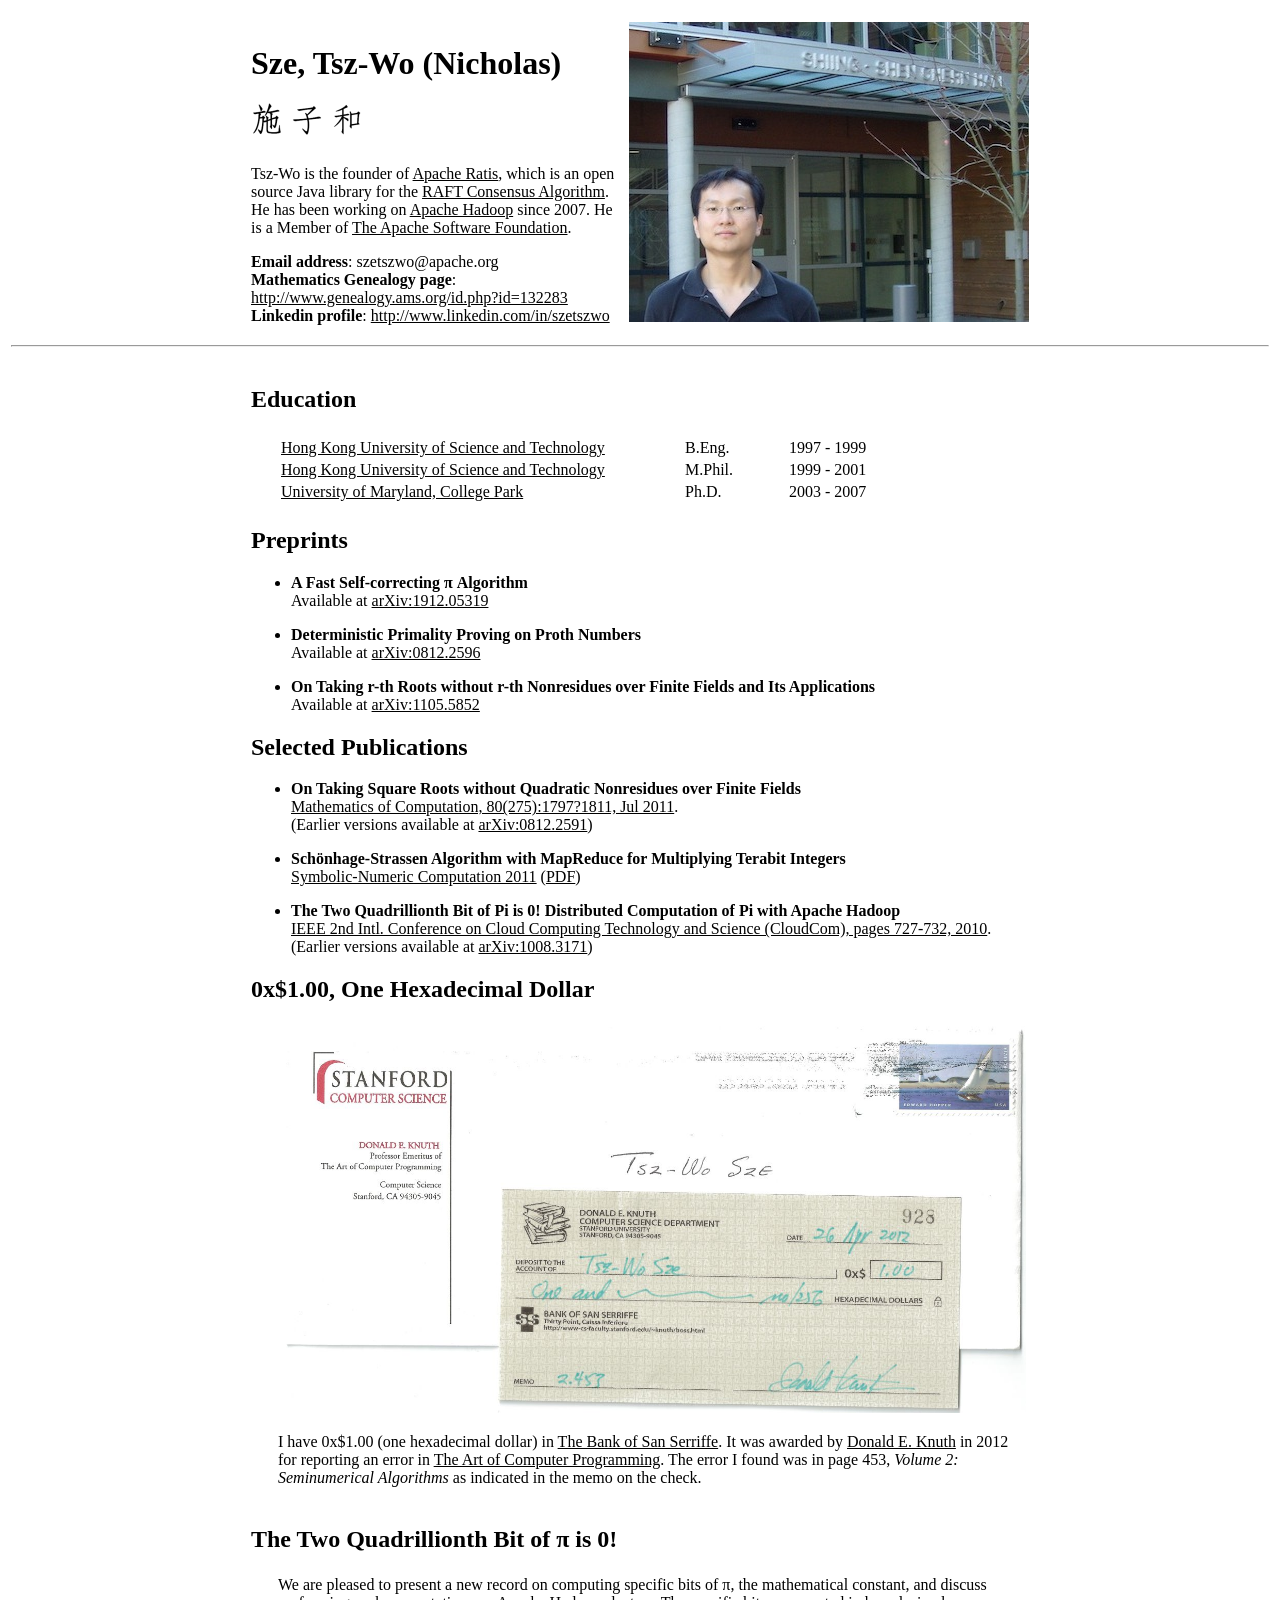
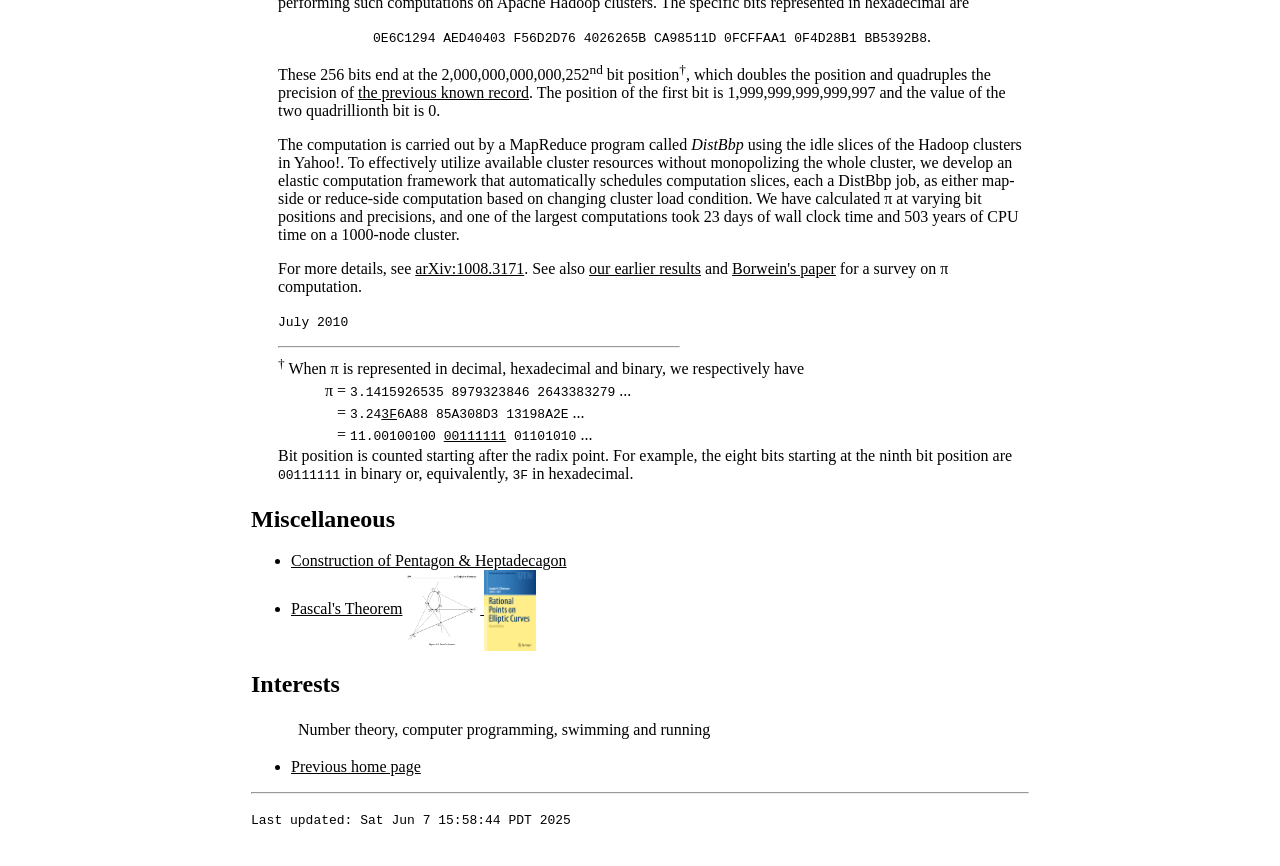
==== index.html @ ca6c29f5 "Add book cover." ====
<!DOCTYPE html PUBLIC "-//W3C//DTD XHTML 1.0 Strict//EN" "http://www.w3.org/TR/xhtml1/DTD/xhtml1-strict.dtd">
<html xmlns="http://www.w3.org/1999/xhtml">
<head>
  <meta http-equiv="Content-Type" content="text/html; charset=iso-8859-1" />
  <title>Sze, Tsz-Wo (Nicholas)</title>
  <link rel="ICON" href="./icons/sze32.png" />
  <link rel="SHORTCUT ICON" href="./icons/sze32.png" />
  <link rel="stylesheet" href="apache.css" type="text/css" />
</head>

<body>
<table width="100%"><tr><td>
<table cellspacing="10" class="W800C"><tr><td>
  <h1>Sze, Tsz-Wo (Nicholas)</h1>
  <h1>
    <img src="icons/sze32.png" title="Sze" alt="Sze" />
    <img src="icons/tsz32.png" title="Tsz" alt="Tsz" />
    <img src="icons/wo32.png" title="Wo" alt="Wo" />
  </h1>

  <p>Tsz-Wo is the founder of
  <a href="https://ratis.apache.org/">Apache Ratis</a>,
  which is an open source Java library for the <a href="https://raft.github.io/">RAFT Consensus Algorithm</a>.
  He has been working on <a href="http://hadoop.apache.org/">Apache Hadoop</a> since 2007.
  He is a Member of
  <a href="https://www.apache.org/">The Apache Software Foundation</a>.
  </p>

  <table border="0" cellpadding="0" cellspacing="0"><tr>
    <td><b>Email address</b>: sze</td>
    <td>tszwo</td>
    <td>@</td>
    <td>apache</td>
    <td>.</td>
    <td>org</td>
  </tr></table>
  <b>Mathematics Genealogy page</b>: <a href="http://www.genealogy.ams.org/id.php?id=132283">http://www.genealogy.ams.org/id.php?id=132283</a>
  <br />
  <b>Linkedin profile</b>: <a href="http://www.linkedin.com/in/szetszwo">http://www.linkedin.com/in/szetszwo</a>
</td><td>
  <img src="thumbnail.jpg" alt=":)" />
</td></tr></table>
<hr />
<table cellspacing="10" class="W800C"><tr><td>
<h2>Education</h2>
<table><tr><td><table>
  <tr><td class="W20"></td>
      <td class="W400"><a href="http://www.cse.ust.hk/">Hong Kong University of Science and Technology</a></td>
      <td class="W100">B.Eng.</td><td>1997 - 1999</td></tr>
  <tr><td></td>
      <td><a href="http://www.cse.ust.hk/">Hong Kong University of Science and Technology</a></td>
      <td>M.Phil.</td><td>1999 - 2001</td></tr>
  <tr><td></td>
      <td><a href="http://www.cs.umd.edu/">University of Maryland, College Park</a></td>
      <td>Ph.D.</td><td>2003 - 2007</td></tr>
</table></td></tr></table>
<h2>Preprints</h2>
<ul>
<li><p>
<b>A Fast Self-correcting &pi; Algorithm</b>
<br />Available at <a href="https://arxiv.org/abs/1912.05319">arXiv:1912.05319</a>
</p></li>
<li><p>
<b>Deterministic Primality Proving on Proth Numbers</b>
<br />Available at <a href="https://arxiv.org/abs/0812.2596">arXiv:0812.2596</a>
</p></li>
<li><p>
<b>On Taking r-th Roots without r-th Nonresidues over Finite Fields and Its Applications</b>
<br />Available at <a href="https://arxiv.org/abs/1105.5852">arXiv:1105.5852</a>
</p></li>
</ul>
<h2>Selected Publications</h2>
<ul>
<li><p>
<b>On Taking Square Roots without Quadratic Nonresidues over Finite Fields</b>
<br /><a href="http://www.ams.org/journals/mcom/2011-80-275/S0025-5718-2011-02419-1">Mathematics of Computation, 80(275):1797?1811, Jul 2011</a>.
<br />(Earlier versions available at <a href="http://arxiv.org/abs/0812.2591">arXiv:0812.2591</a>)
</p></li>

<li><p>
<b>Sch&ouml;nhage-Strassen Algorithm with MapReduce for Multiplying Terabit Integers</b>
<br /><a href="http://www.cargo.wlu.ca/SNC2011/papers.html">Symbolic-Numeric Computation 2011</a>
(<a href="ssmr20110430.pdf">PDF</a>)
</p></li>

<li><p>
<b>The Two Quadrillionth Bit of Pi is 0! Distributed Computation of Pi with Apache Hadoop</b>
<br /><a href="http://dx.doi.org/10.1109/CloudCom.2010.57">IEEE 2nd Intl. Conference on Cloud Computing Technology and Science (CloudCom), pages 727-732, 2010</a>.
<br />(Earlier versions available at <a href="http://arxiv.org/abs/1008.3171">arXiv:1008.3171</a>)
</p></li>
</ul>


<h2>0x$1.00, One Hexadecimal Dollar</h2>
<table width="100%"><tr>
  <td class="W20"></td><td>
  <a href="taocp20120426_125KB.jpg"><img src="taocp20120426_125KB.jpg" alt="The 0x$1.00 check." width="100%" /></a>
<p>
I have 0x$1.00 (one hexadecimal dollar) in
<a href="http://www-cs-faculty.stanford.edu/~uno/boss.html">The Bank of San Serriffe</a>.
It was awarded by 
<a href="http://www-cs-faculty.stanford.edu/~uno/">Donald E. Knuth</a>
in 2012
for reporting an error in
<a href="http://www-cs-faculty.stanford.edu/~uno/taocp.html">The Art of Computer Programming</a>.
The error I found was in page 453, <i>Volume 2: Seminumerical Algorithms</i>
as indicated in the memo on the check.
</p>
</td></tr></table>


<h2>The Two Quadrillionth Bit of &pi; is 0!</h2>
<table width="100%"><tr>
  <td class="W20"></td><td>
We are pleased to present a new record on computing specific bits of &pi;,
the mathematical constant,
and discuss performing such computations on Apache Hadoop clusters.
The specific bits represented in hexadecimal are
<p class="CENTER">
<tt>0E6C1294 AED40403 F56D2D76 4026265B CA98511D 0FCFFAA1 0F4D28B1 BB5392B8</tt>.
</p>
These 256 bits end at the 2,000,000,000,000,252<sup>nd</sup>
bit position<sup>&dagger;</sup>,
which doubles the position and quadruples the precision of
<a href="http://oldweb.cecm.sfu.ca/projects/pihex/announce1q.html">the previous known record</a>.
The position of the first bit is 1,999,999,999,999,997
and the value of the two quadrillionth bit is 0.
<p>
The computation is carried out by a MapReduce program called <i>DistBbp</i>
using the idle slices of the Hadoop clusters in Yahoo!.
To effectively utilize available cluster resources
without monopolizing the whole cluster,
we develop an elastic computation framework
that automatically schedules computation slices,
each a DistBbp job,
as either map-side or reduce-side computation
based on changing cluster load condition.
We have calculated &pi; at varying bit positions and precisions,
and one of the largest computations took 23 days of wall clock time
and 503 years of CPU time on a 1000-node cluster.
</p>
<p>
For more details,
see <a href="http://arxiv.org/abs/1008.3171">arXiv:1008.3171</a>.
See also <a href="pi.html">our earlier results</a>
and
<a href="http://www.carma.newcastle.edu.au/~jb616/pi-2010.pdf">Borwein's paper</a>
for a survey on &pi; computation.
</p>
<p>
<tt>July 2010</tt>
</p>
<hr class="W400LEFT" />
<sup>&dagger;</sup>
When &pi; is represented in decimal, hexadecimal and binary,
we respectively have
<table><tr>
  <td class="W40"></td>
  <td>&pi;</td><td>=</td><td><tt>3.1415926535 8979323846 2643383279</tt> ...</td>
</tr><tr>
  <td></td>
  <td></td><td>=</td><td><tt>3.24</tt><tt class="UNDERLINE">3F</tt><tt>6A88 85A308D3 13198A2E</tt> ...</td>
</tr><tr>
  <td></td>
  <td></td><td>=</td><td><tt>11.00100100 </tt><tt class="UNDERLINE">00111111</tt><tt> 01101010</tt> ...</td>
</tr></table>
Bit position is counted starting after the radix point.
For example,
the eight bits starting at the ninth bit position are <tt>00111111</tt> in binary
or, equivalently, <tt>3F</tt> in hexadecimal.
</td></tr></table>


<h2>Miscellaneous</h2>
<ul>
  <li><a href="pdf/heptadecagon.pdf">Construction of Pentagon &amp; Heptadecagon</a></li>
  <li><a href="pdf/pascal.pdf">Pascal's Theorem</a>
    <a href="pdf/pascal.png">
      <img src="pdf/pascal.png" alt="Pascal's Theorem" width="10%" style="vertical-align:middle" />
    </a>
    <a href="pdf/Joseph_H_Silverman-John_T_Tate-Rational_Points_on_Elliptic_Curves.png">
      <img src="pdf/Joseph_H_Silverman-John_T_Tate-Rational_Points_on_Elliptic_Curves.png"
           alt="The book cover of Rational Points on Elliptic Curves"
           width="7%" style="vertical-align:middle" />
    </a>
  </li>
</ul>


<h2>Interests</h2>
<table><tr>
  <td class="W40"></td>
  <td>Number theory, computer programming, swimming and running
</td></tr></table>

<ul>
<li><a href="umd">Previous home page</a></li>
</ul>
<hr />
<p>
<tt>Last updated:
Sat Jun  7 15:58:44 PDT 2025
</tt></p>
</td></tr></table>
</td></tr></table>
</body>
</html>
---- apache.css ----
BODY {color: black; background: white}

A:link { color: black }
A:visited { color: grey }
A:active { color: grey }

EM {color: red; font: bold 14pt "Times New Roman", serif}

table.W800C { width:800px; margin-left: auto; margin-right: auto; }

td { text-align: left }
td.W20 { width:20px }
td.W40 { width:40px }
td.W100 { width:100px }
td.W400 { width:400px }

tt.UNDERLINE { text-decoration:underline }

hr.W400LEFT { width:400px; margin-left: 0pt; }

p.CENTER { text-align: center }
p.RIGHT { text-align: right }

div.UNDERLINE {font: underline}

CODE {color: #008888; font-family: "Courier New", "Courier", "mono"}
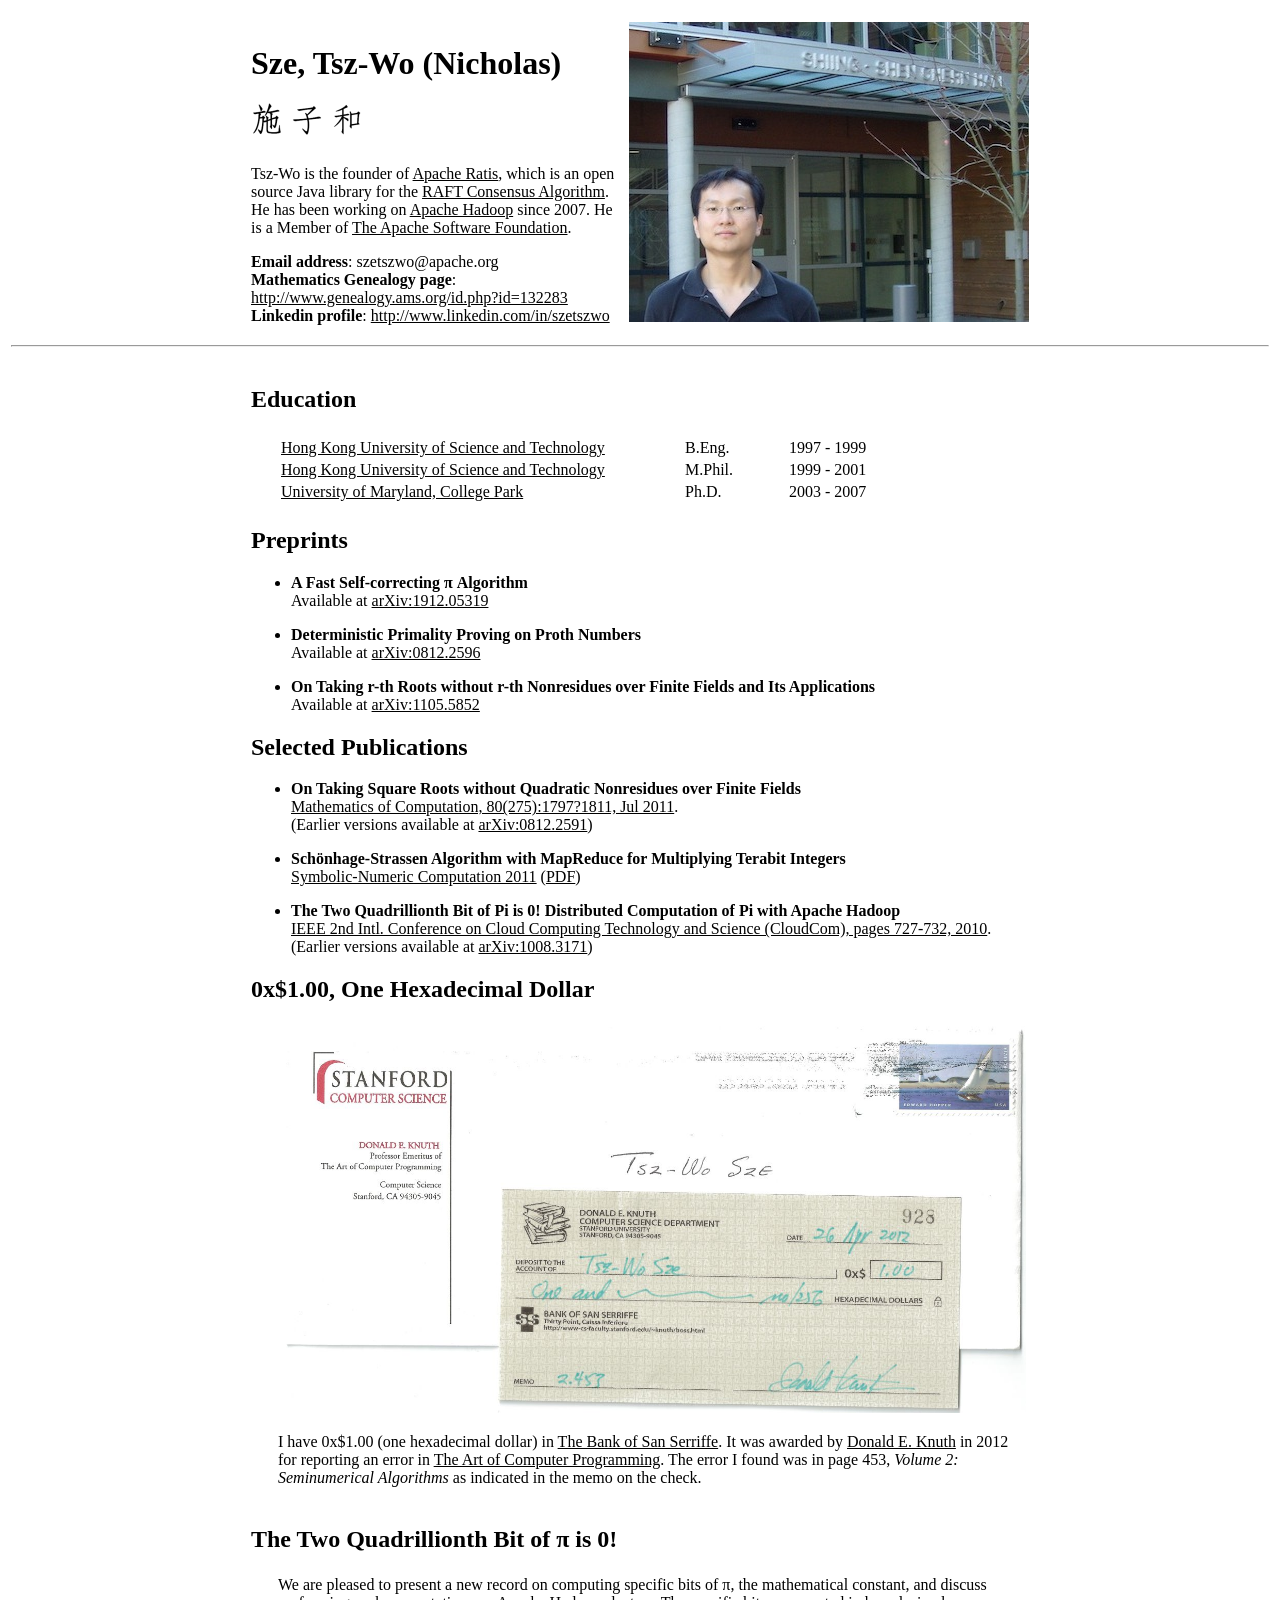
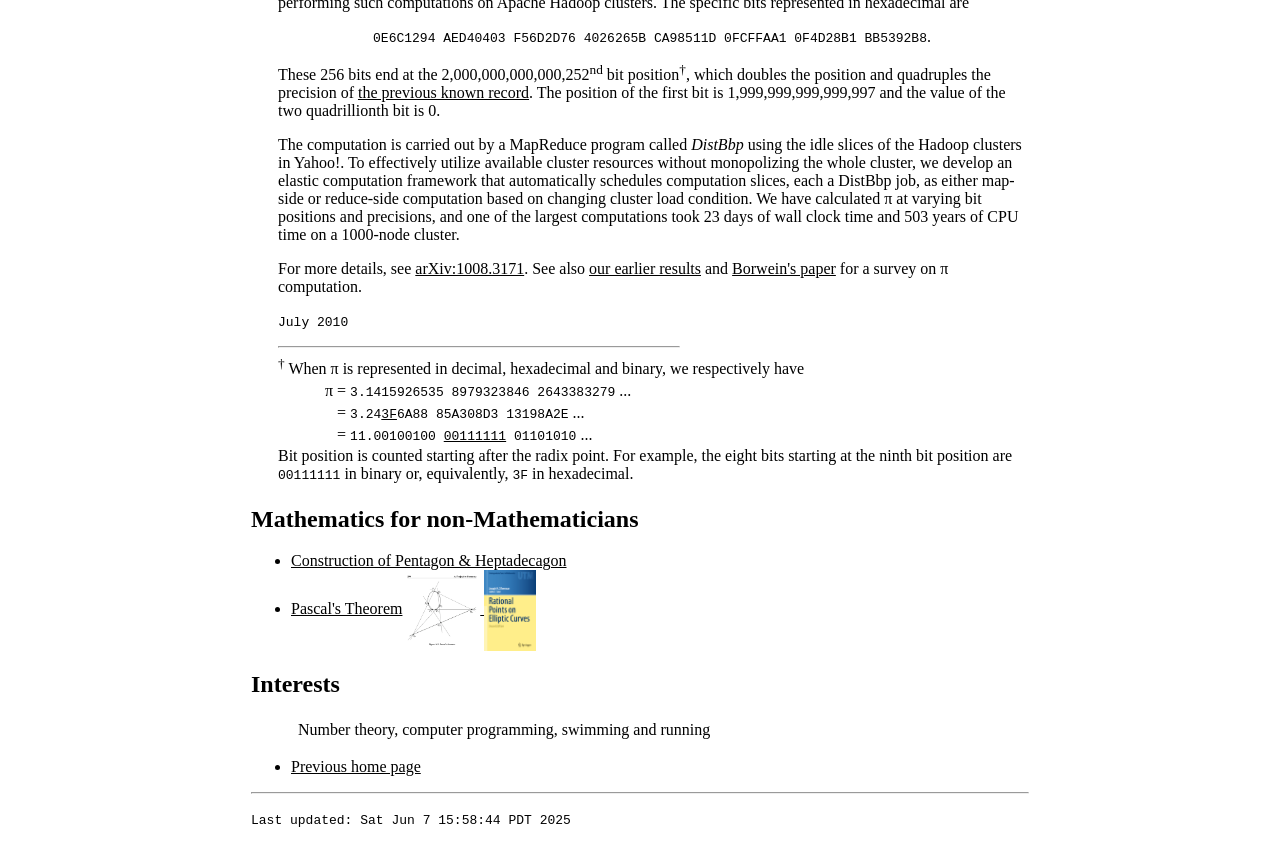
==== commit 61ac8e9b: "Mathematics for non-Mathematicians" ====
--- a/index.html
+++ b/index.html
@@ -171,7 +171,7 @@
 </td></tr></table>
 
 
-<h2>Miscellaneous</h2>
+<h2>Mathematics for non-Mathematicians</h2>
 <ul>
   <li><a href="pdf/heptadecagon.pdf">Construction of Pentagon &amp; Heptadecagon</a></li>
   <li><a href="pdf/pascal.pdf">Pascal's Theorem</a>
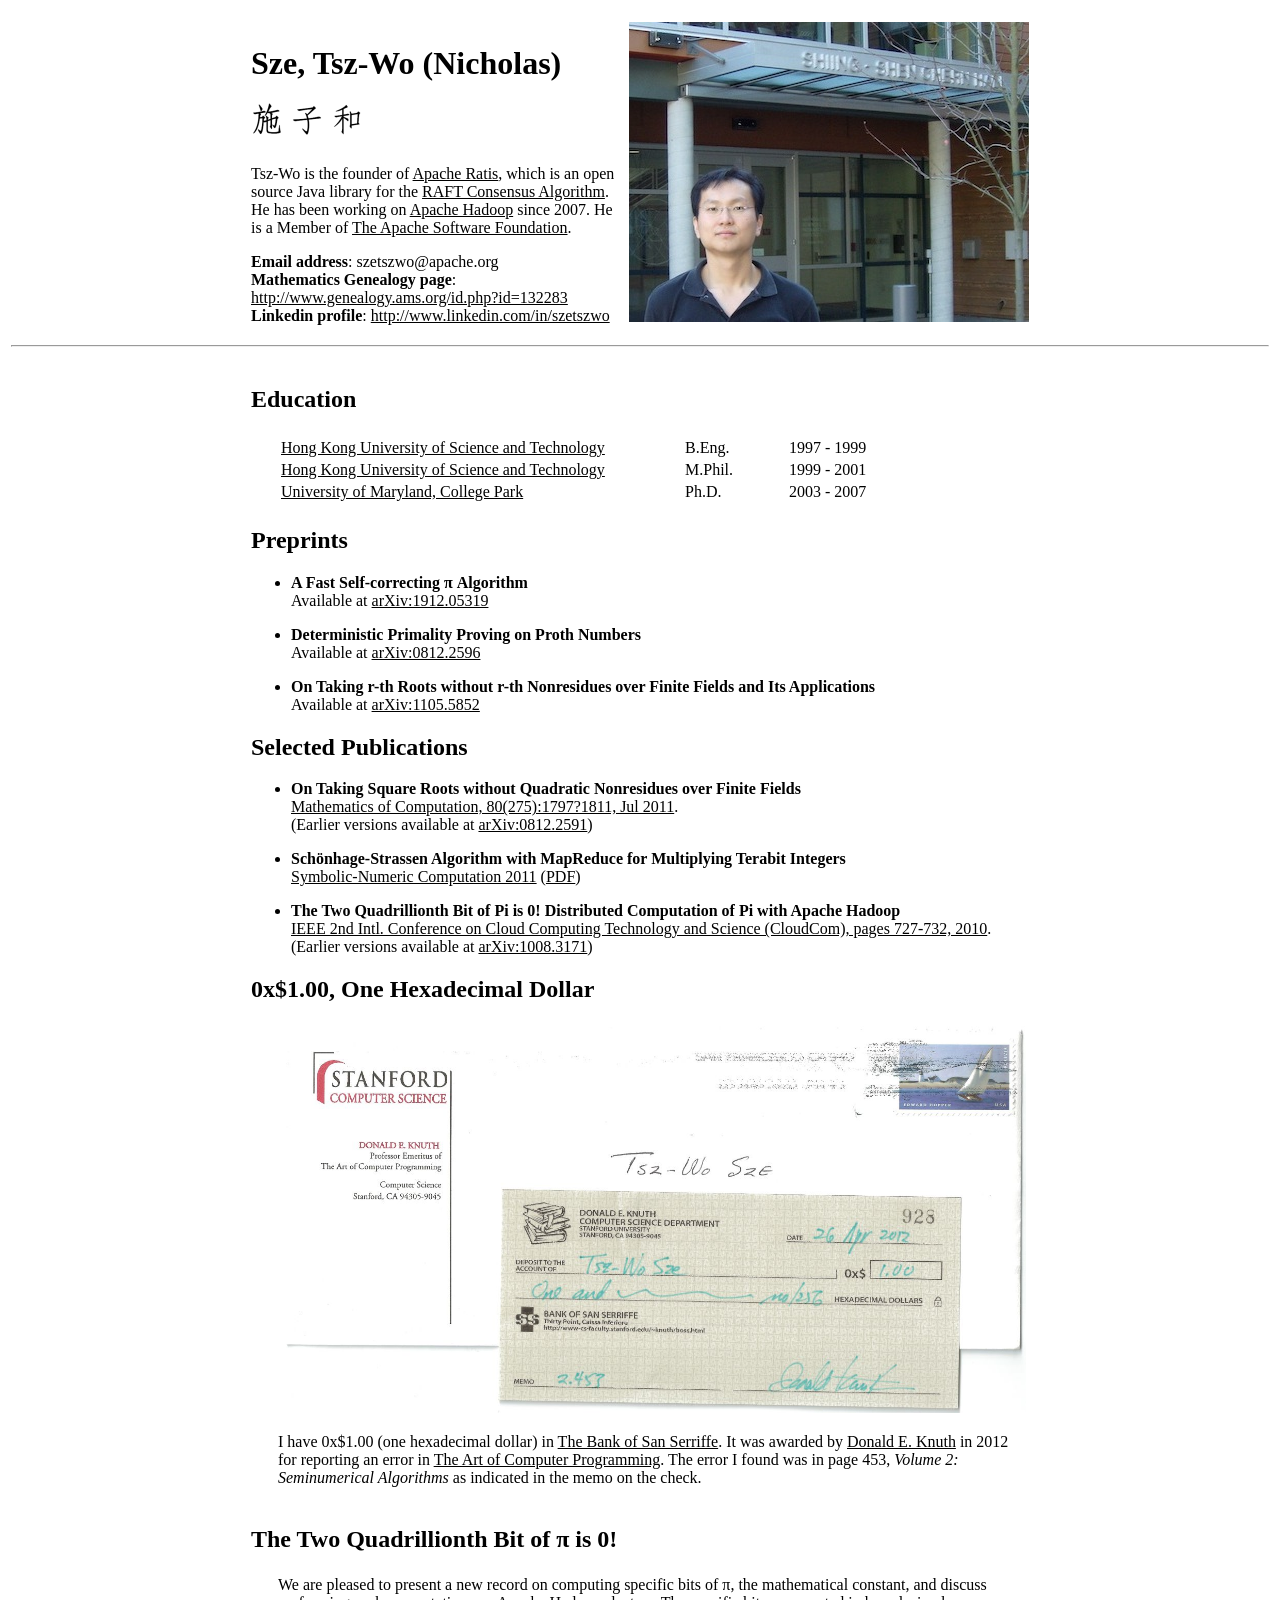
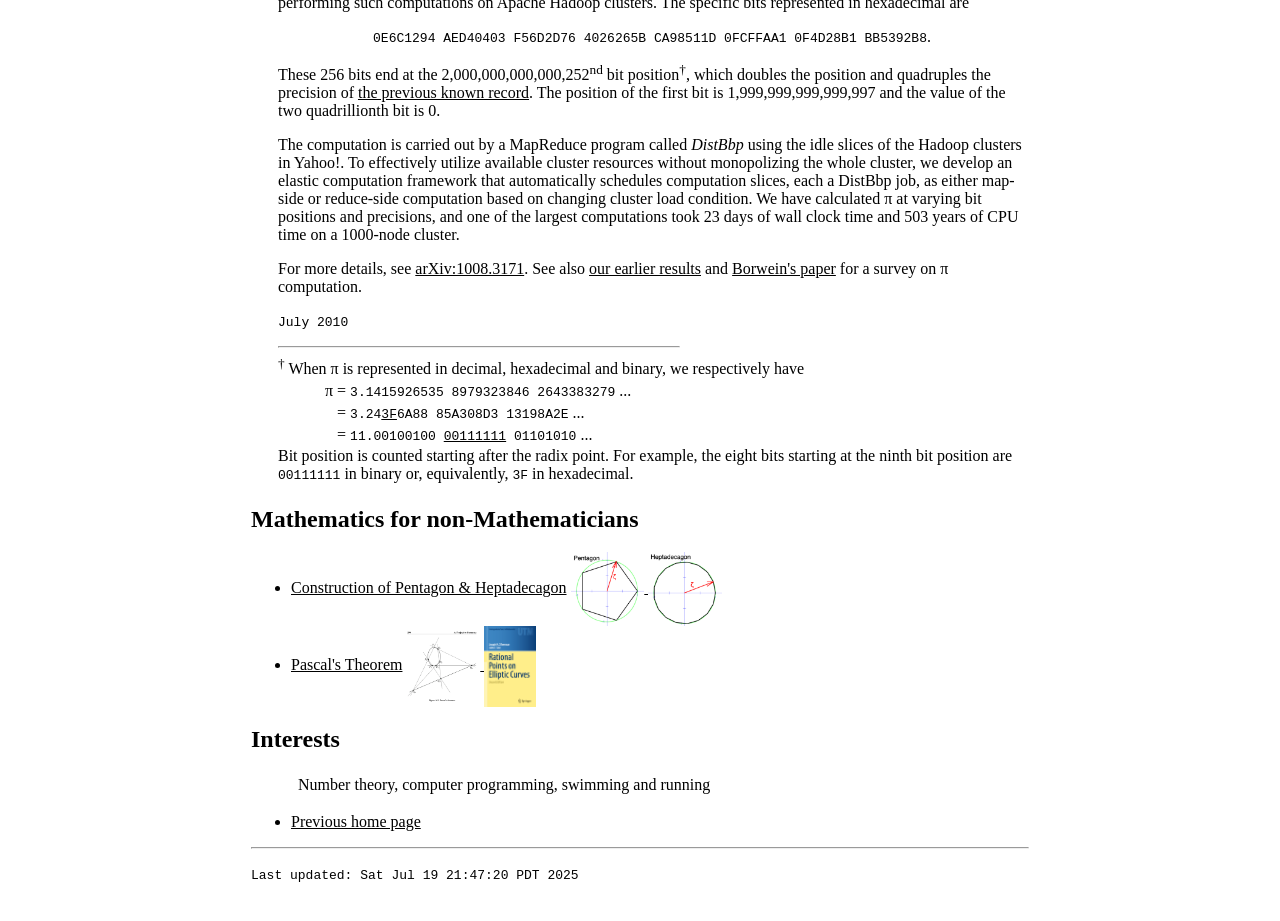
==== commit 5e89b64b: "pentagon & heptadecagon png" ====
--- a/index.html
+++ b/index.html
@@ -173,7 +173,14 @@
 
 <h2>Mathematics for non-Mathematicians</h2>
 <ul>
-  <li><a href="pdf/heptadecagon.pdf">Construction of Pentagon &amp; Heptadecagon</a></li>
+  <li><a href="pdf/heptadecagon.pdf">Construction of Pentagon &amp; Heptadecagon</a>
+    <a href="pdf/pentagon.png">
+      <img src="pdf/pentagon.png" alt="Pentagon" width="10%" style="vertical-align:middle" />
+    </a>
+    <a href="pdf/heptadecagon.png">
+      <img src="pdf/heptadecagon.png" alt="Heptadecagon" width="10%" style="vertical-align:middle" />
+    </a>
+  </li>
   <li><a href="pdf/pascal.pdf">Pascal's Theorem</a>
     <a href="pdf/pascal.png">
       <img src="pdf/pascal.png" alt="Pascal's Theorem" width="10%" style="vertical-align:middle" />
@@ -199,7 +206,7 @@
 <hr />
 <p>
 <tt>Last updated:
-Sat Jun  7 15:58:44 PDT 2025
+Sat Jul 19 21:47:20 PDT 2025
 </tt></p>
 </td></tr></table>
 </td></tr></table>
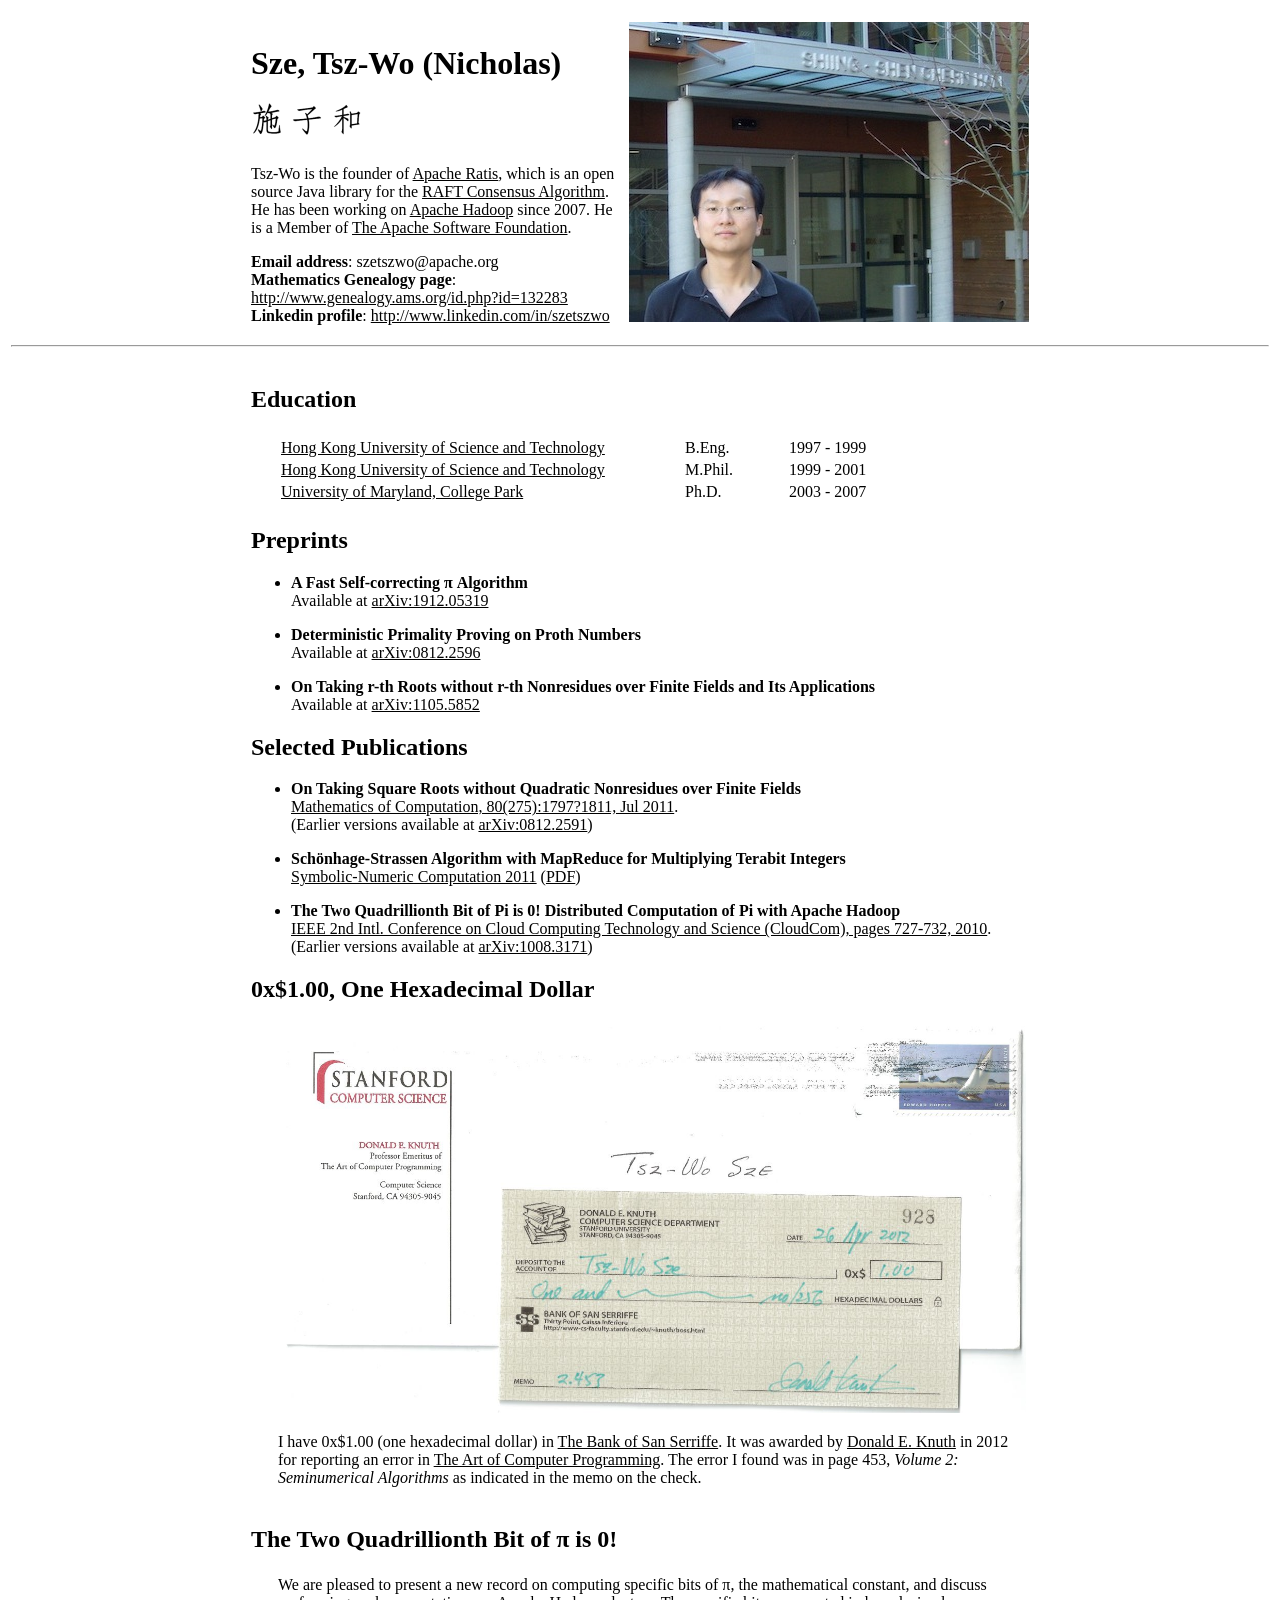
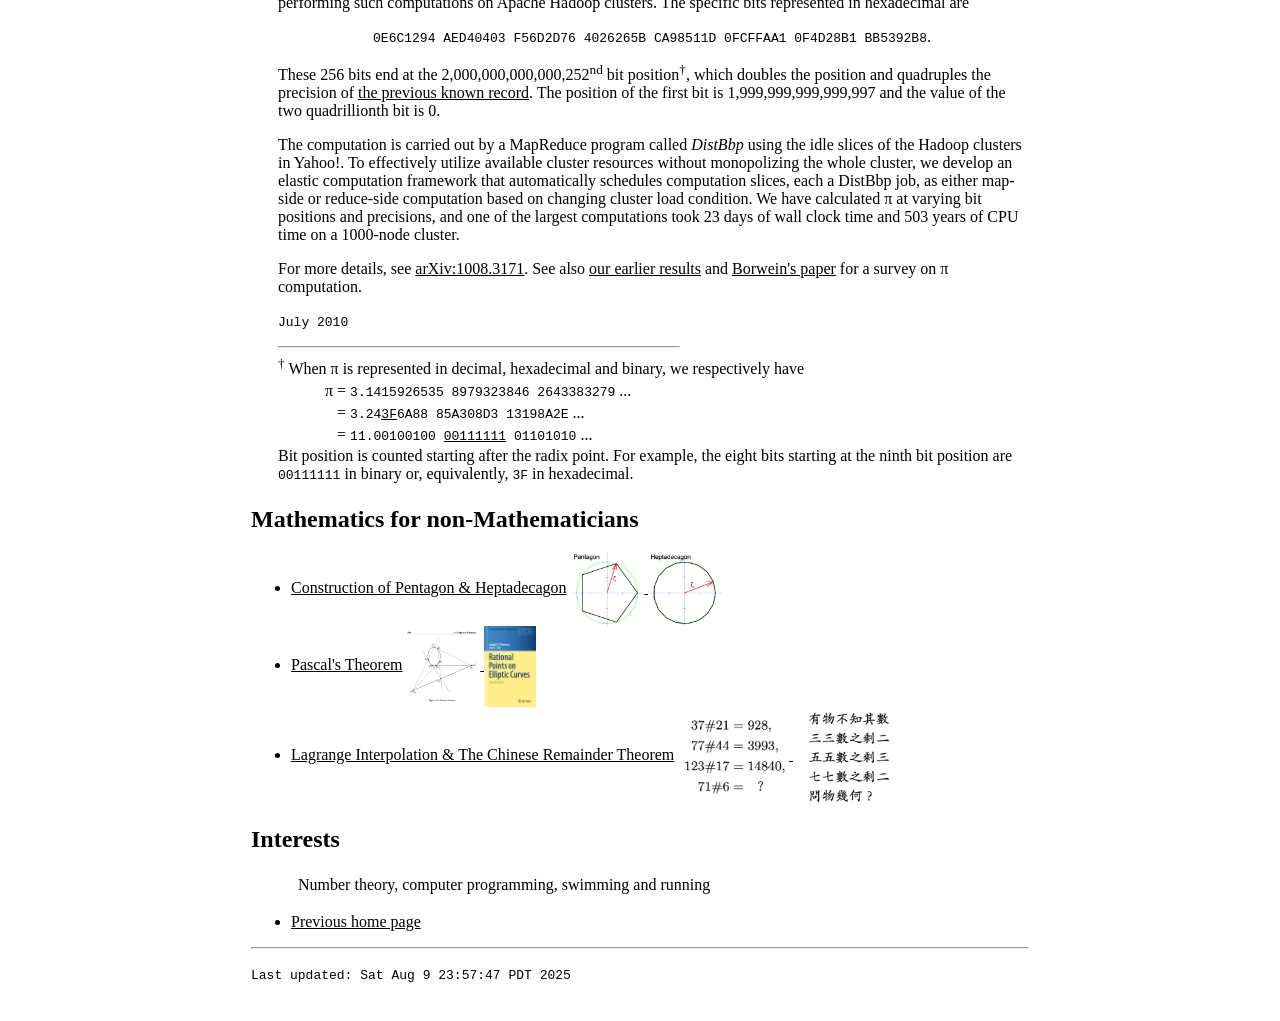
==== commit 558aaf91: "Lagrange Interpolation & The Chinese Remainder Theorem" ====
--- a/index.html
+++ b/index.html
@@ -181,6 +181,7 @@
       <img src="pdf/heptadecagon.png" alt="Heptadecagon" width="10%" style="vertical-align:middle" />
     </a>
   </li>
+
   <li><a href="pdf/pascal.pdf">Pascal's Theorem</a>
     <a href="pdf/pascal.png">
       <img src="pdf/pascal.png" alt="Pascal's Theorem" width="10%" style="vertical-align:middle" />
@@ -191,6 +192,15 @@
            width="7%" style="vertical-align:middle" />
     </a>
   </li>
+
+  <li><a href="pdf/lagrange.pdf">Lagrange Interpolation & The Chinese Remainder Theorem</a>
+    <a href="pdf/71_6.png">
+      <img src="pdf/71_6.png" alt="A Puzzle" width="15%" style="vertical-align:middle" />
+    </a>
+    <a href="pdf/sunzi.png">
+      <img src="pdf/sunzi.png" alt="Sunzi Suanjing" width="15%" style="vertical-align:middle" />
+    </a>
+  </li>
 </ul>
 
 
@@ -206,7 +216,7 @@
 <hr />
 <p>
 <tt>Last updated:
-Sat Jul 19 21:47:20 PDT 2025
+Sat Aug  9 23:57:47 PDT 2025
 </tt></p>
 </td></tr></table>
 </td></tr></table>
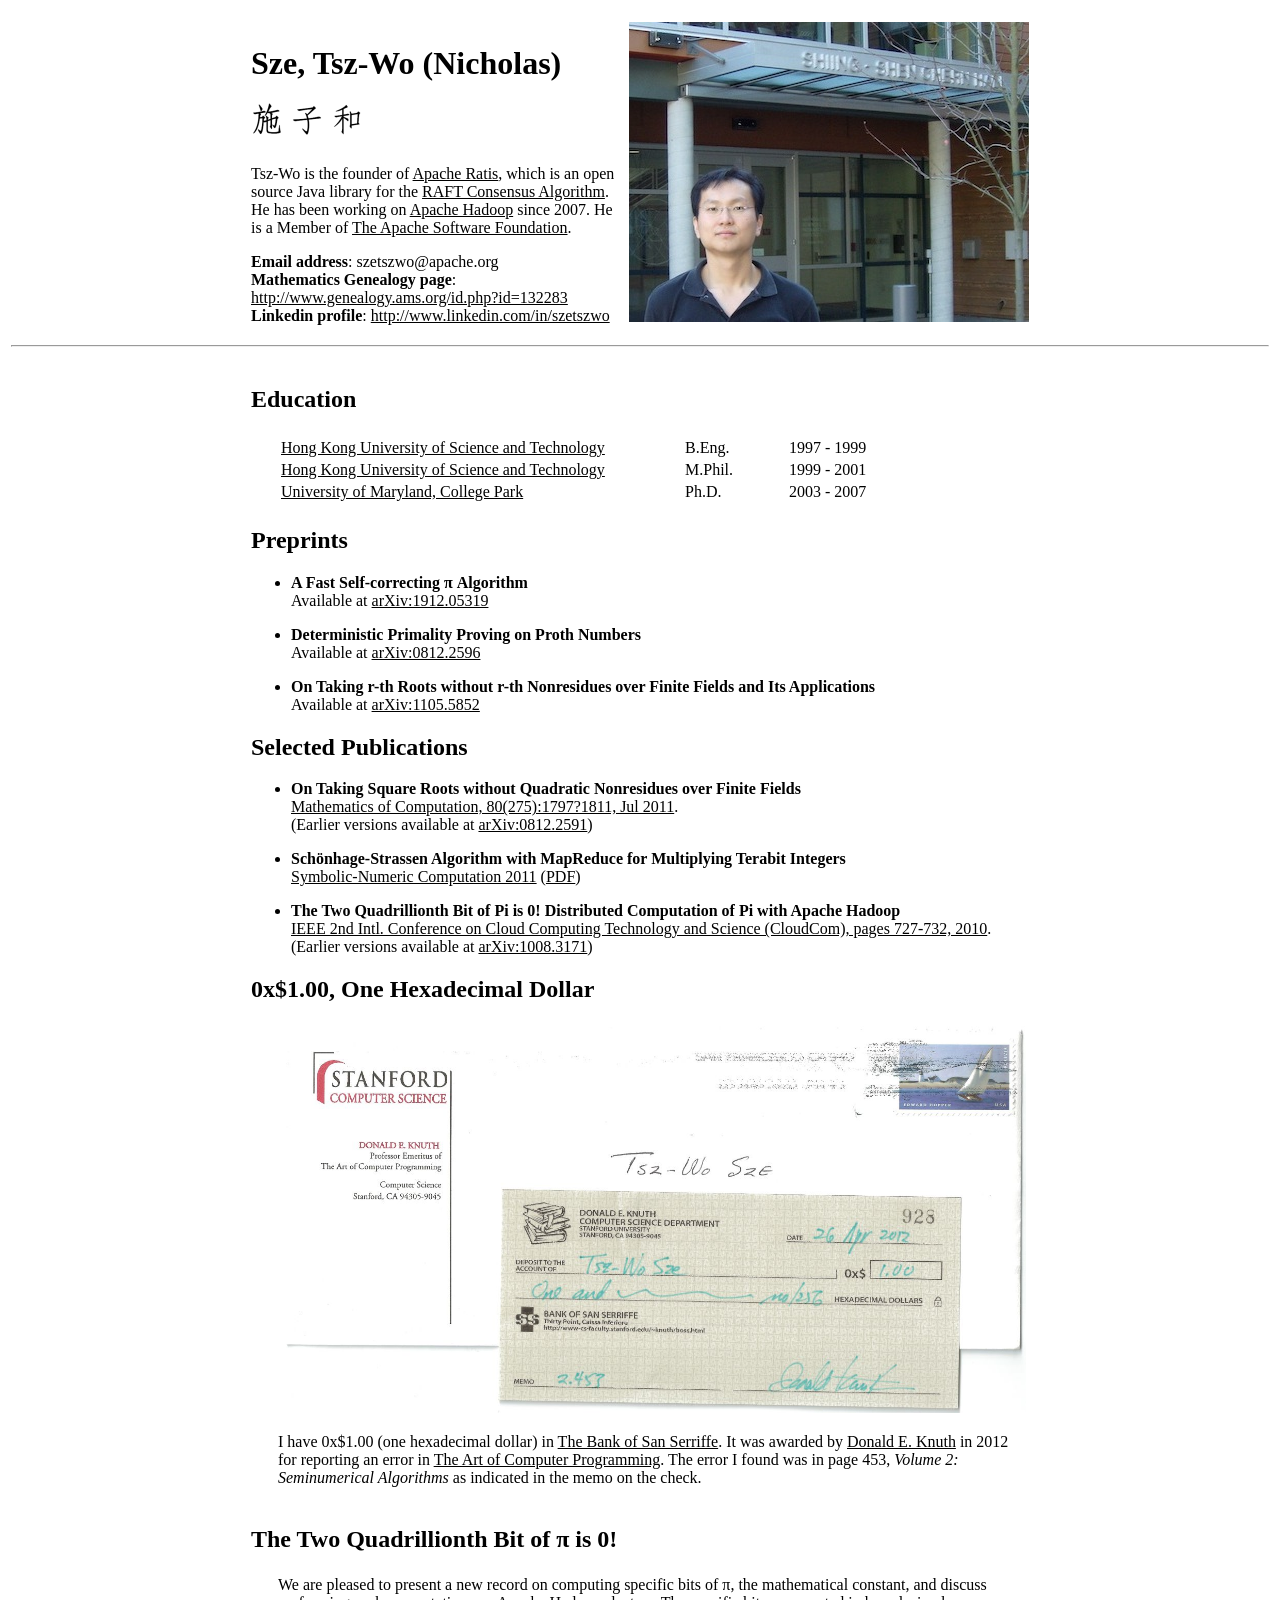
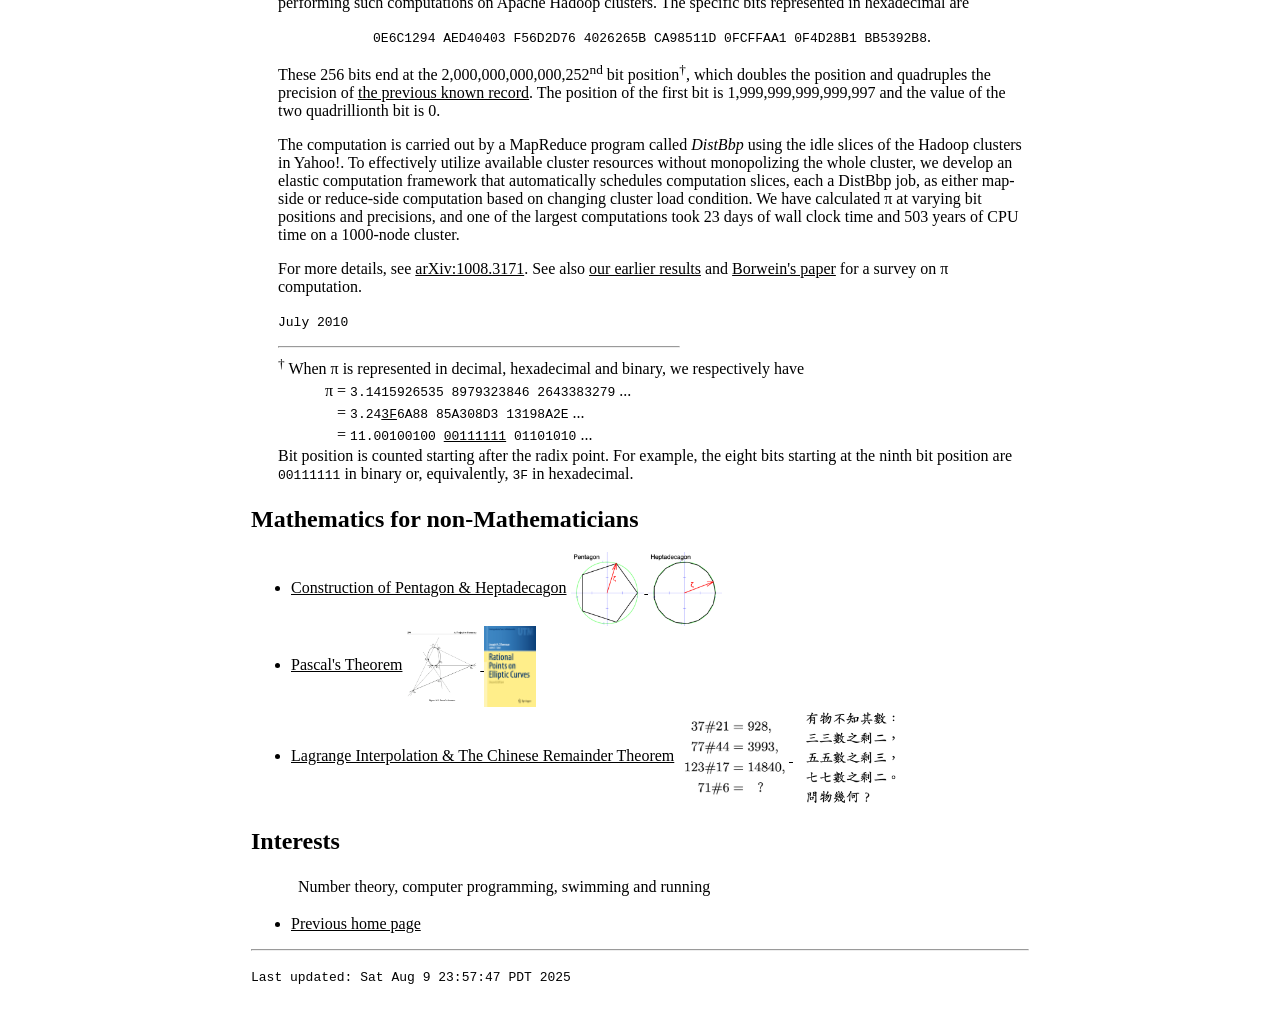
==== commit 9946505d: "Add alt/title for lagrange" ====
--- a/index.html
+++ b/index.html
@@ -1,7 +1,7 @@
 <!DOCTYPE html PUBLIC "-//W3C//DTD XHTML 1.0 Strict//EN" "http://www.w3.org/TR/xhtml1/DTD/xhtml1-strict.dtd">
 <html xmlns="http://www.w3.org/1999/xhtml">
 <head>
-  <meta http-equiv="Content-Type" content="text/html; charset=iso-8859-1" />
+  <meta http-equiv="Content-Type" content="text/html; charset=UTF-8" />
   <title>Sze, Tsz-Wo (Nicholas)</title>
   <link rel="ICON" href="./icons/sze32.png" />
   <link rel="SHORTCUT ICON" href="./icons/sze32.png" />
@@ -195,10 +195,24 @@
 
   <li><a href="pdf/lagrange.pdf">Lagrange Interpolation & The Chinese Remainder Theorem</a>
     <a href="pdf/71_6.png">
-      <img src="pdf/71_6.png" alt="A Puzzle" width="15%" style="vertical-align:middle" />
+      <img src="pdf/71_6.png" width="15%" style="vertical-align:middle" 
+       alt="37#21 = 928,
+77#44 = 3993,
+123#17 = 14840,
+71#6 = ?" />
     </a>
     <a href="pdf/sunzi.png">
-      <img src="pdf/sunzi.png" alt="Sunzi Suanjing" width="15%" style="vertical-align:middle" />
+      <img src="pdf/sunzi.png" width="15%" style="vertical-align:middle"
+       alt="有物不知其數：
+三三數之剩二，
+五五數之剩三，
+七七數之剩二。
+問物幾何？"
+       title= "There is an unknown number of items.
+When grouping 3 as a group, 2 remain.
+When grouping 5 as a group, 3 remain.
+When grouping 7 as a group, 2 remain.
+How many items are there?" />
     </a>
   </li>
 </ul>
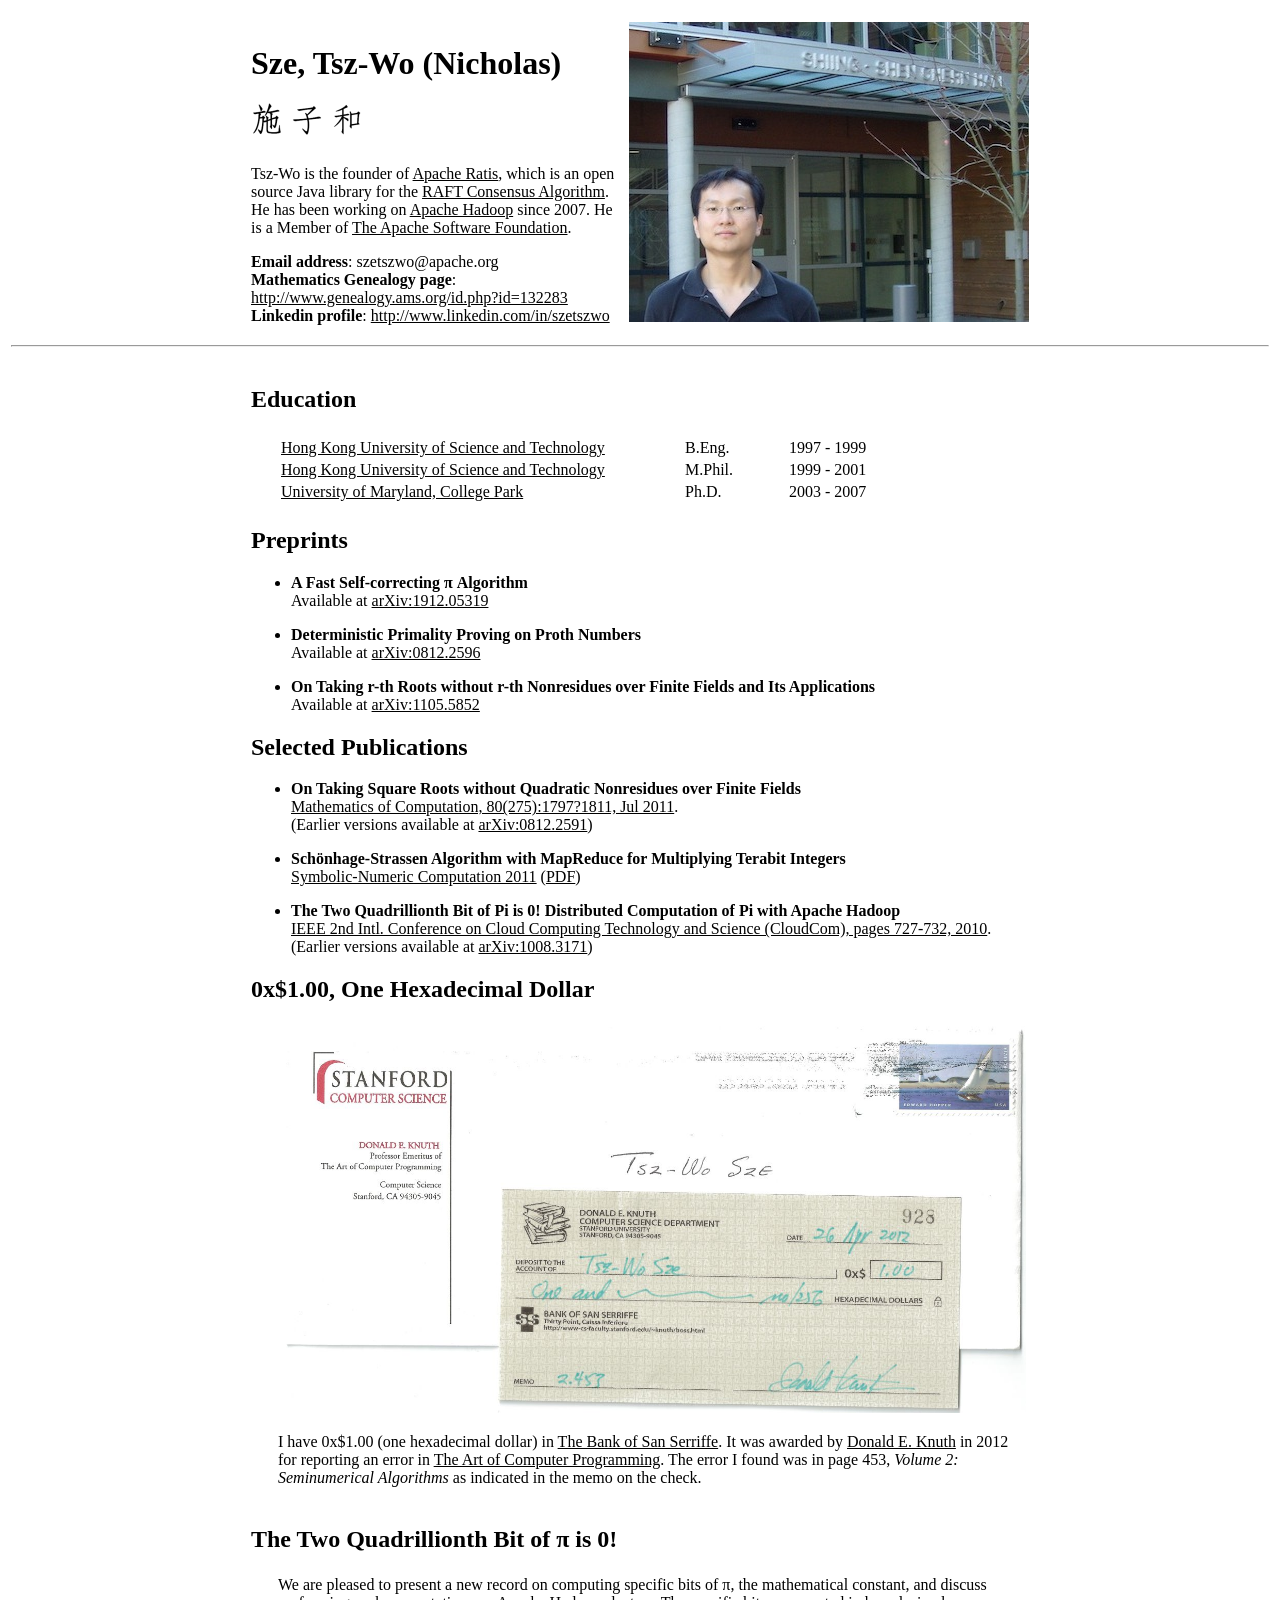
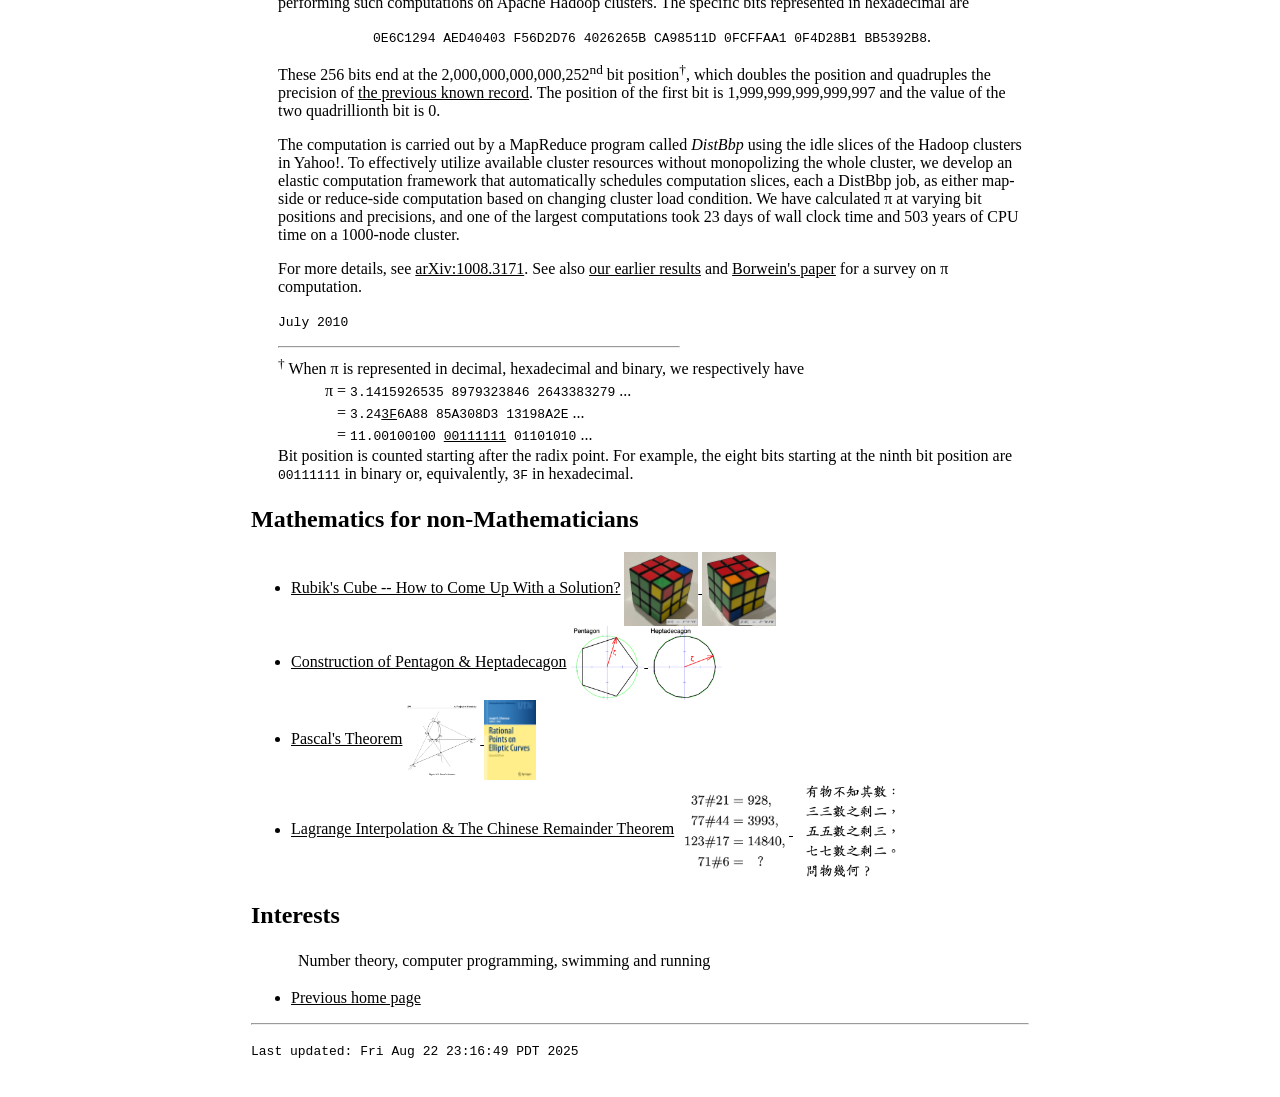
==== commit afd08d07: "Rubik's Cube" ====
--- a/index.html
+++ b/index.html
@@ -173,6 +173,15 @@
 
 <h2>Mathematics for non-Mathematicians</h2>
 <ul>
+  <li><a href="pdf/rubik/rubik.pdf">Rubik's Cube -- How to Come Up With a Solution?</a>
+    <a href="pdf/rubik/[F,T].jpeg">
+      <img src="pdf/rubik/[F,T].jpeg" alt="[F, T]=F^{-1}T^{-1}FT" width="10%" style="vertical-align:middle" />
+    </a>
+    <a href="pdf/rubik/[F,W].jpeg">
+      <img src="pdf/rubik/[F,W].jpeg" alt="[F, W]=F^{-1}T^{-1}FT" width="10%" style="vertical-align:middle" />
+    </a>
+  </li>
+
   <li><a href="pdf/heptadecagon.pdf">Construction of Pentagon &amp; Heptadecagon</a>
     <a href="pdf/pentagon.png">
       <img src="pdf/pentagon.png" alt="Pentagon" width="10%" style="vertical-align:middle" />
@@ -208,10 +217,10 @@
 五五數之剩三，
 七七數之剩二。
 問物幾何？"
-       title= "There is an unknown number of items.
-When grouping 3 as a group, 2 remain.
-When grouping 5 as a group, 3 remain.
-When grouping 7 as a group, 2 remain.
+       title= "There are an unknown number of items.
+Count 3 and 3 and so on ... 2 remain.
+Count 5 and 5 and so on ... 3 remain.
+Count 7 and 7 and so on ... 2 remain.
 How many items are there?" />
     </a>
   </li>
@@ -230,7 +239,7 @@
 <hr />
 <p>
 <tt>Last updated:
-Sat Aug  9 23:57:47 PDT 2025
+Fri Aug 22 23:16:49 PDT 2025
 </tt></p>
 </td></tr></table>
 </td></tr></table>
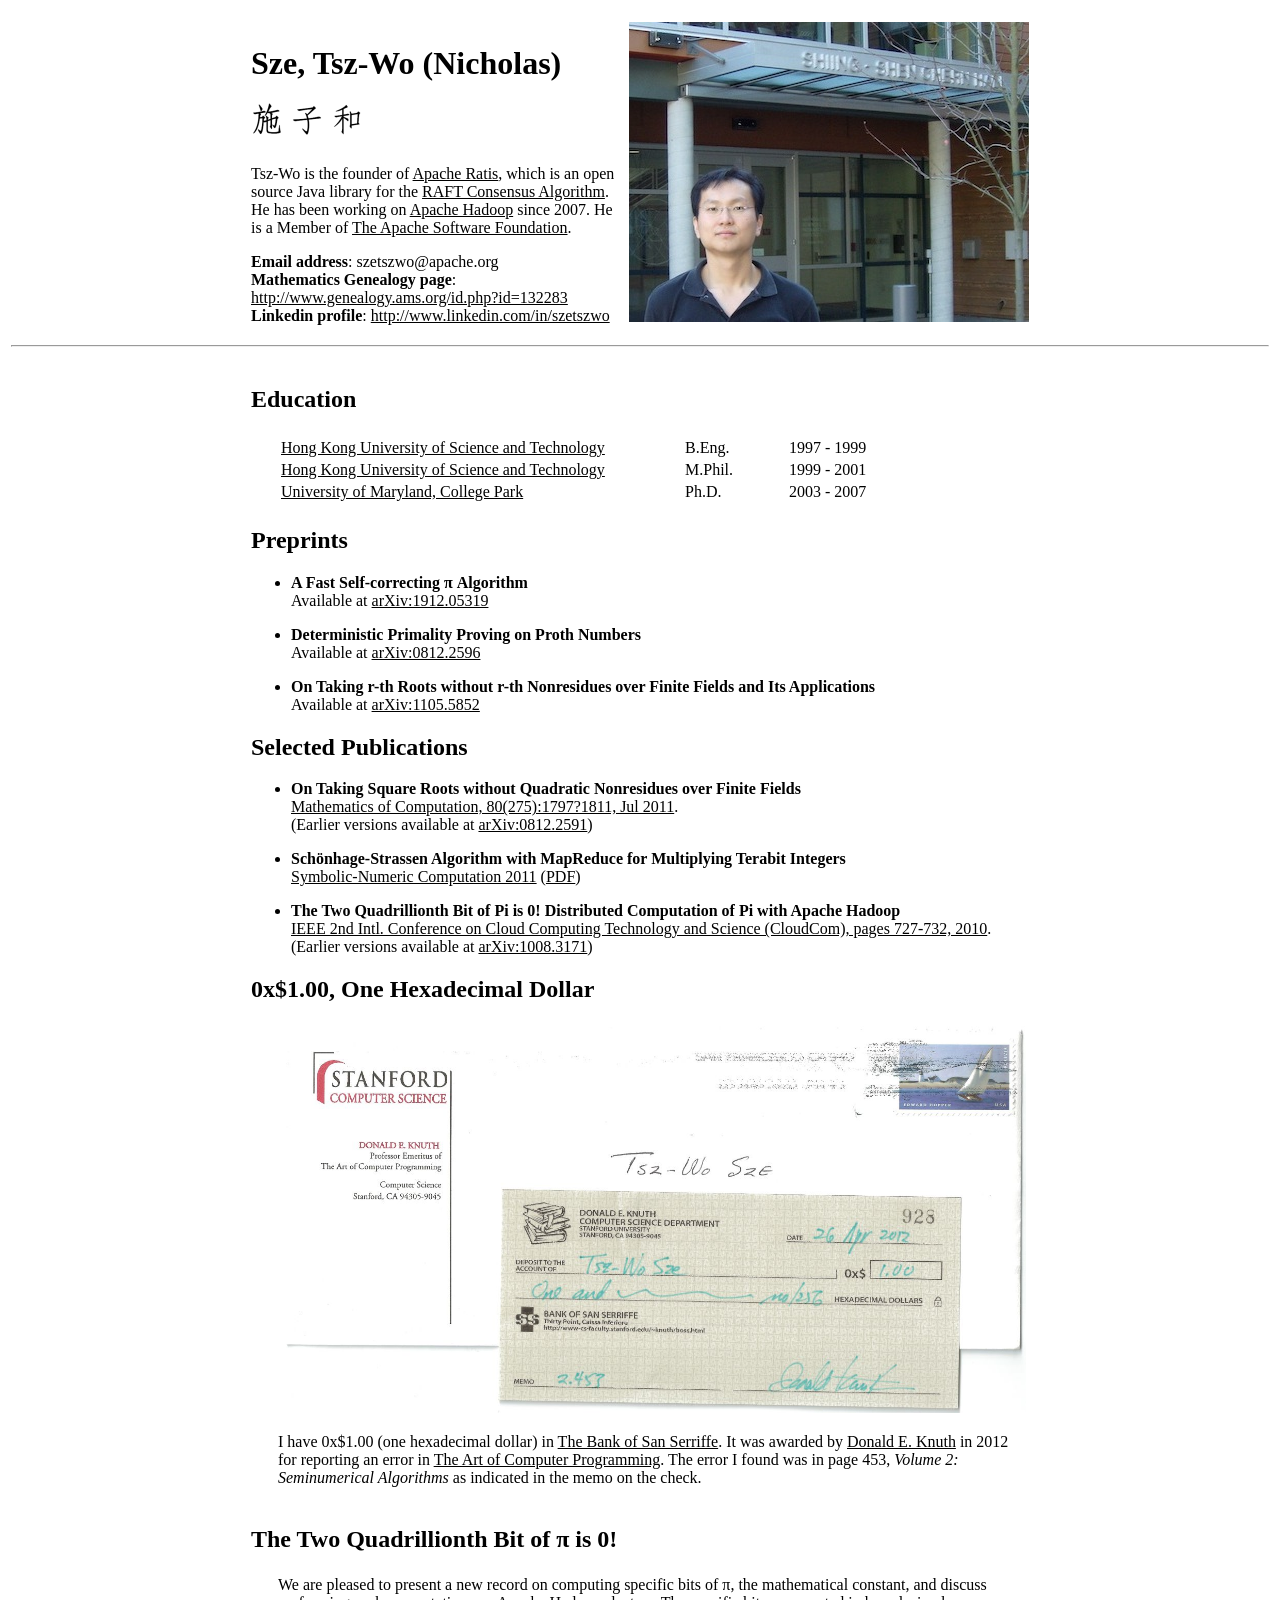
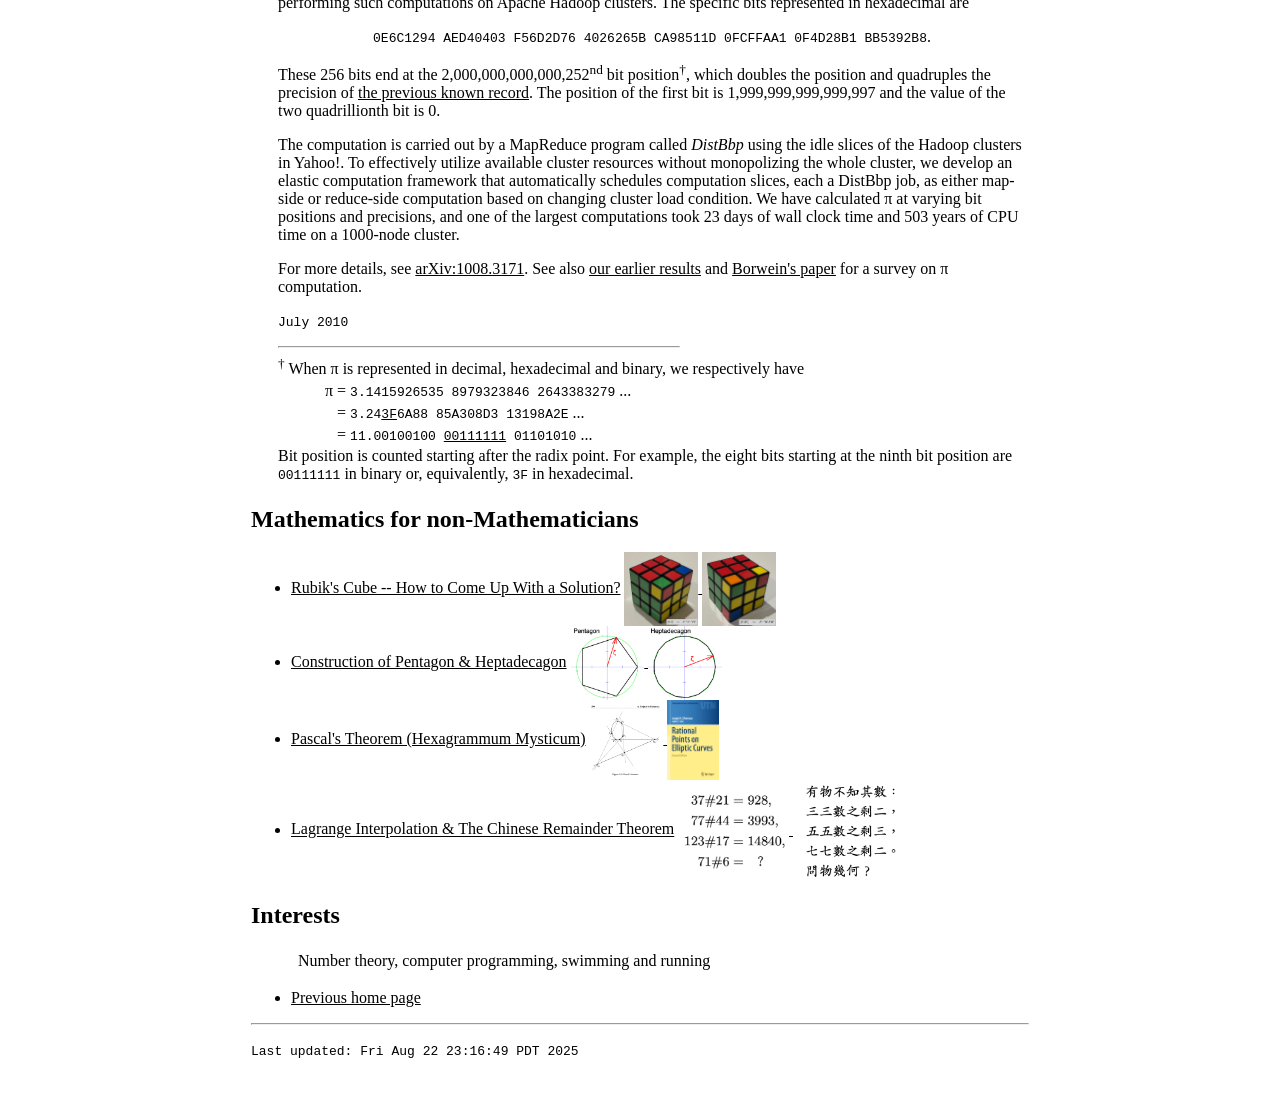
==== commit 5aaa6627: "Hexagrammum Mysticum" ====
--- a/index.html
+++ b/index.html
@@ -191,7 +191,7 @@
     </a>
   </li>
 
-  <li><a href="pdf/pascal.pdf">Pascal's Theorem</a>
+  <li><a href="pdf/pascal.pdf">Pascal's Theorem (Hexagrammum Mysticum)</a>
     <a href="pdf/pascal.png">
       <img src="pdf/pascal.png" alt="Pascal's Theorem" width="10%" style="vertical-align:middle" />
     </a>
